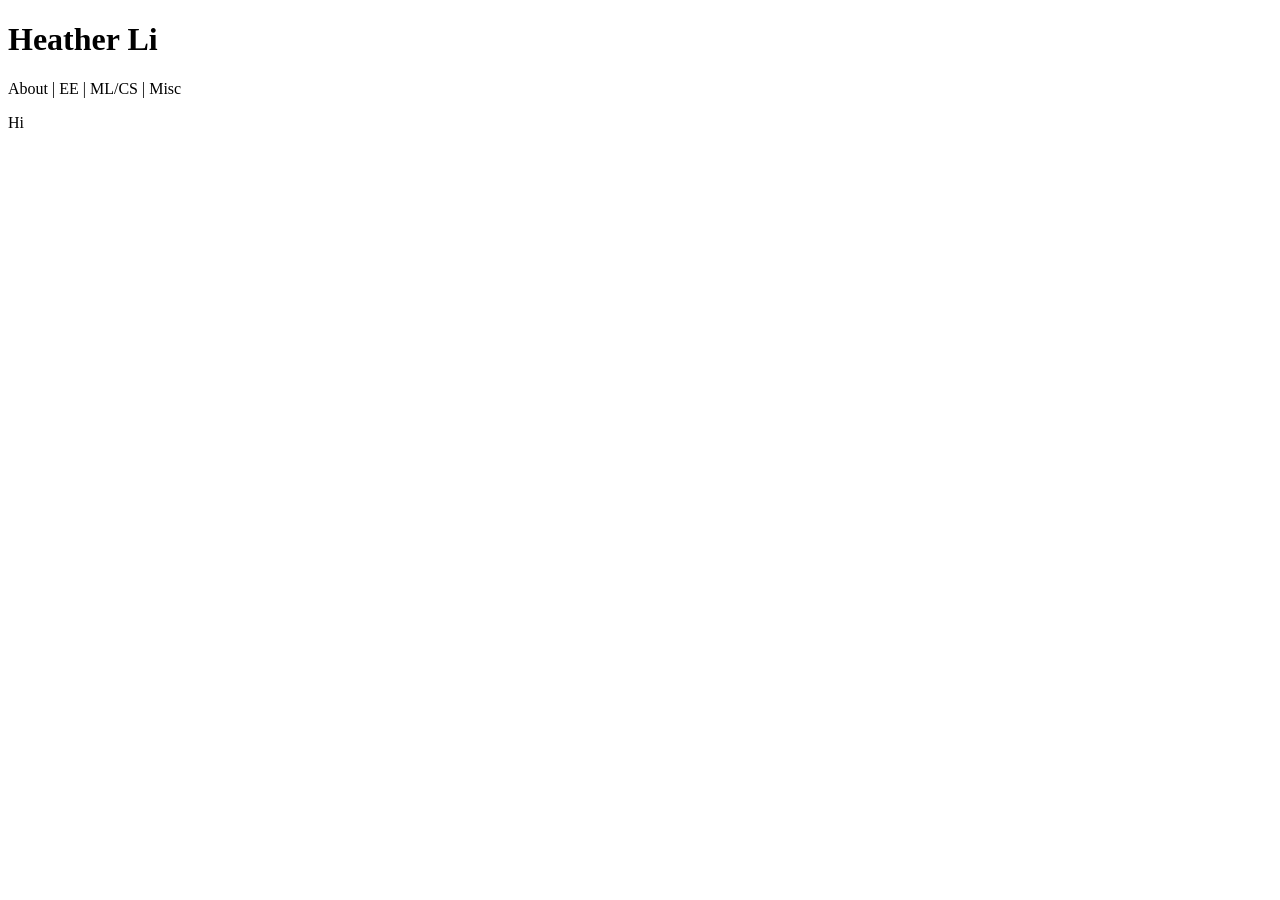
==== index.html @ 276c3e47 "Created index.html" ====
<!DOCTYPE html>
<html lang="en">
<head>
  <meta charset="UTF-8">
  <meta name="viewport" content="width=device-width, initial-scale=1.0">
  <title>Heather Li | Portfolio</title>
</head>
<body>
  <h1>Heather Li</h1>
  <p>About | EE | ML/CS | Misc </p>
  <p>Hi</p>
</body>
</html>
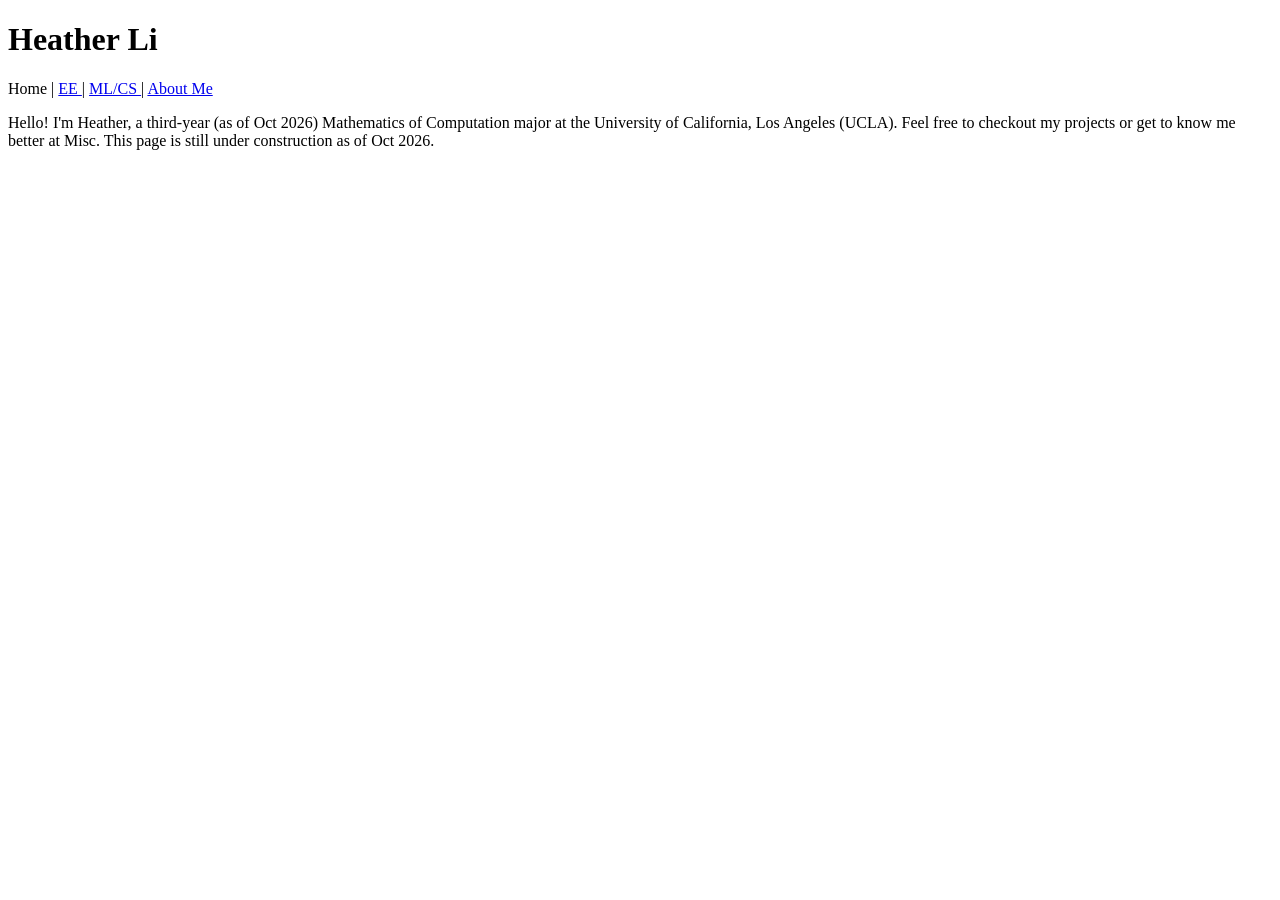
==== commit 02c25db5: "Skeleton pages and some development for RP work" ====
--- a/index.html
+++ b/index.html
@@ -3,11 +3,11 @@
 <head>
   <meta charset="UTF-8">
   <meta name="viewport" content="width=device-width, initial-scale=1.0">
-  <title>Heather Li | Portfolio</title>
+  <title> Portfolio -- Heather Li  </title>
 </head>
 <body>
   <h1>Heather Li</h1>
-  <p>About | EE | ML/CS | Misc </p>
-  <p>Hi</p>
+  <p> Home | <a href="EE_projects/index.html"> EE </a> | <a href="ML_CS_projects/index.html"> ML/CS </a> | <a href="misc.html"> About Me </a> </p>
+  <p>Hello! I'm Heather, a third-year (as of Oct 2026) Mathematics of Computation major at the University of California, Los Angeles (UCLA). Feel free to checkout my projects or get to know me better at Misc. This page is still under construction as of Oct 2026. </p>
 </body>
 </html>
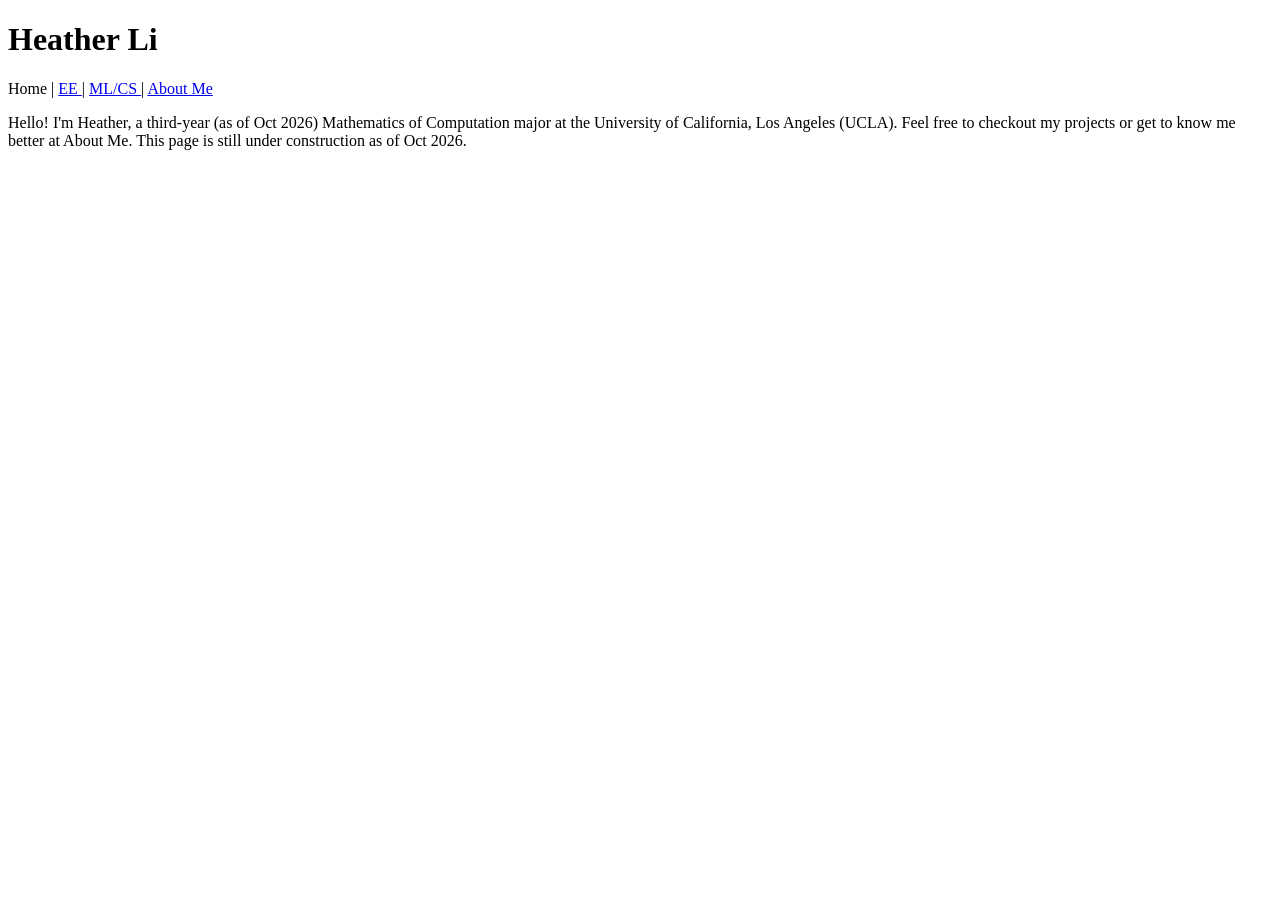
==== commit 6295e00c: "debugging back button and included styles.css" ====
--- a/index.html
+++ b/index.html
@@ -3,11 +3,12 @@
 <head>
   <meta charset="UTF-8">
   <meta name="viewport" content="width=device-width, initial-scale=1.0">
+  <link rel="stylesheet" href="style.css">
   <title> Portfolio -- Heather Li  </title>
 </head>
 <body>
   <h1>Heather Li</h1>
   <p> Home | <a href="EE_projects/index.html"> EE </a> | <a href="ML_CS_projects/index.html"> ML/CS </a> | <a href="misc.html"> About Me </a> </p>
-  <p>Hello! I'm Heather, a third-year (as of Oct 2026) Mathematics of Computation major at the University of California, Los Angeles (UCLA). Feel free to checkout my projects or get to know me better at Misc. This page is still under construction as of Oct 2026. </p>
+  <p>Hello! I'm Heather, a third-year (as of Oct 2026) Mathematics of Computation major at the University of California, Los Angeles (UCLA). Feel free to checkout my projects or get to know me better at About Me. This page is still under construction as of Oct 2026. </p>
 </body>
 </html>
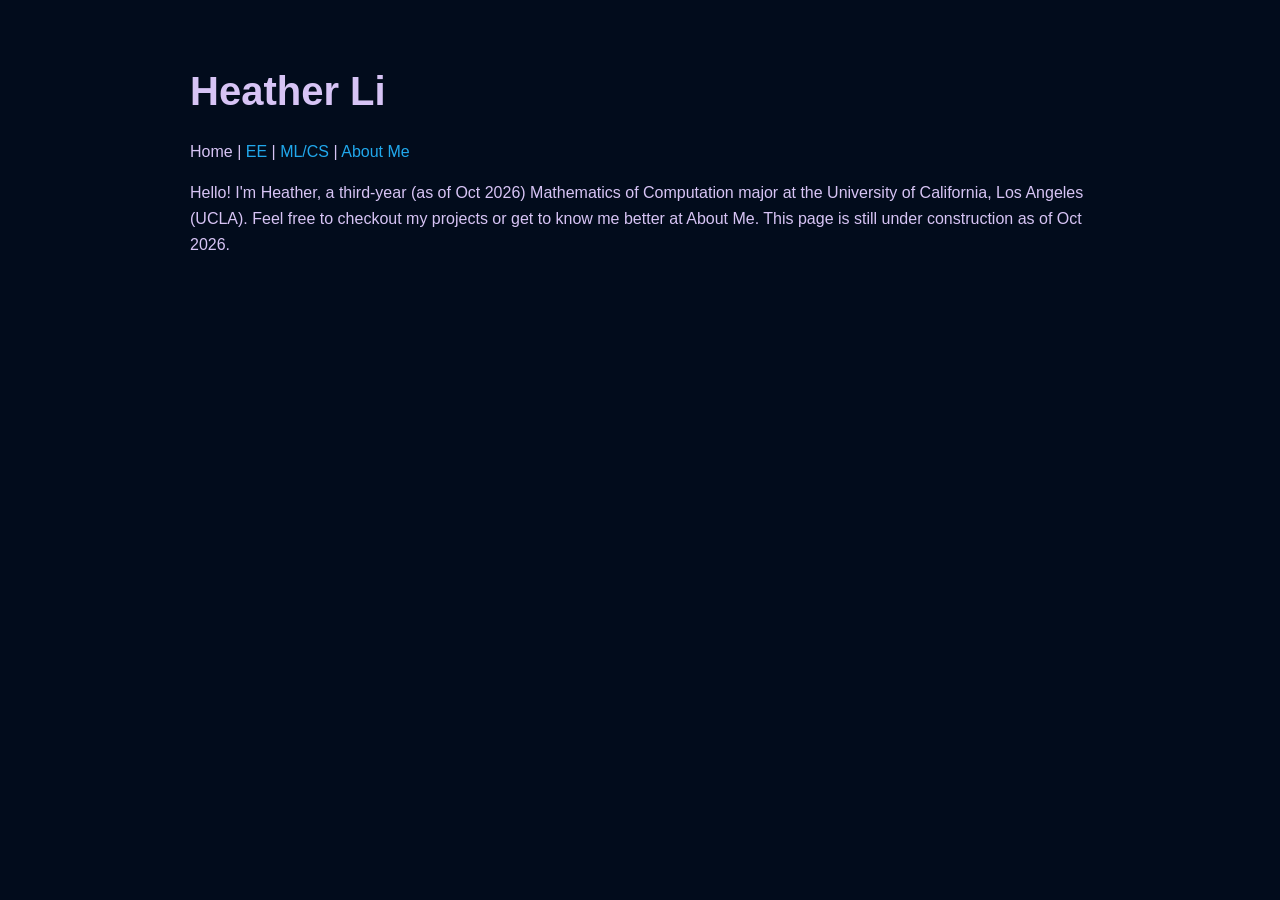
==== commit 567f4d33: "Finished debugging importing styles into all pages" ====
--- a/index.html
+++ b/index.html
@@ -3,7 +3,7 @@
 <head>
   <meta charset="UTF-8">
   <meta name="viewport" content="width=device-width, initial-scale=1.0">
-  <link rel="stylesheet" href="style.css">
+  <link rel="stylesheet" href="../style.css">
   <title> Portfolio -- Heather Li  </title>
 </head>
 <body>
--- a/style.css
+++ b/style.css
@@ -0,0 +1,29 @@
+body {
+    font-family: Tahoma, sans-serif;
+    background-color: #020c1c;
+    color:#d7c4f5;
+    max-width: 900px;
+    margin: 0 auto;
+    padding: 32px 24px;
+    line-height: 1.6;
+}
+
+h1 {
+    font-size: 2.5rem;
+    margin-bottom: 4px;
+}
+
+h2 {
+    border-bottom: 2px solid #0c668a;
+    padding-bottom: 8px;
+    margin-top: 40px;
+}
+
+a {
+    color: #21a8ec;
+    text-decoration: none;
+}
+
+a:hover {
+    text-decoration: underline;
+}
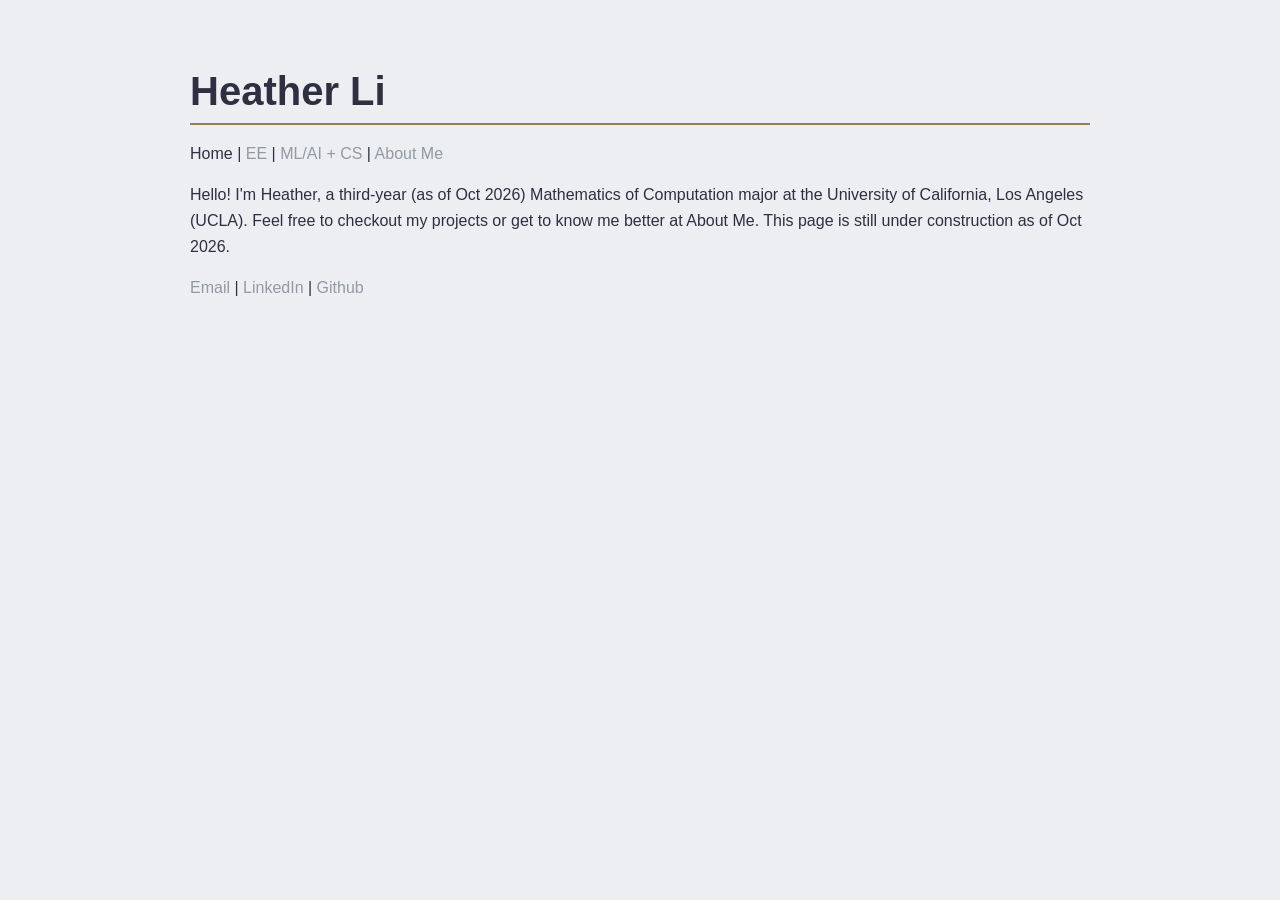
==== commit fe4da127: "Added Rocket Project portfolio section both text and images" ====
--- a/index.html
+++ b/index.html
@@ -8,7 +8,8 @@
 </head>
 <body>
   <h1>Heather Li</h1>
-  <p> Home | <a href="EE_projects/index.html"> EE </a> | <a href="ML_CS_projects/index.html"> ML/CS </a> | <a href="misc.html"> About Me </a> </p>
+  <p> Home | <a href="EE_projects/index.html"> EE </a> | <a href="ML_CS_projects/index.html"> ML/AI + CS </a> | <a href="misc.html"> About Me </a> </p>
   <p>Hello! I'm Heather, a third-year (as of Oct 2026) Mathematics of Computation major at the University of California, Los Angeles (UCLA). Feel free to checkout my projects or get to know me better at About Me. This page is still under construction as of Oct 2026. </p>
 </body>
+<p><a href="mailto:heatherli491@gmail.com"> Email</a> | <a href="https://www.linkedin.com/in/heatherli491">LinkedIn</a> | <a href="https://github.com/graystel"> Github </a></p>
 </html>
--- a/style.css
+++ b/style.css
@@ -1,7 +1,7 @@
 body {
     font-family: Tahoma, sans-serif;
-    background-color: #020c1c;
-    color:#d7c4f5;
+    background-color: #ECEEF2;
+    color:#2E2F41;
     max-width: 900px;
     margin: 0 auto;
     padding: 32px 24px;
@@ -9,21 +9,28 @@
 }
 
 h1 {
+    border-bottom: 2px solid #9A7C58;
     font-size: 2.5rem;
     margin-bottom: 4px;
 }
 
 h2 {
-    border-bottom: 2px solid #0c668a;
+    border-bottom: 2px solid #9A7C58;
+    padding-bottom: 8px;
+    margin-top: 40px;
+}
+h2 {
+    border-bottom: 2px solid #31518F;
     padding-bottom: 8px;
     margin-top: 40px;
 }
 
 a {
-    color: #21a8ec;
+    color: #929aa4;
     text-decoration: none;
 }
 
 a:hover {
     text-decoration: underline;
+    color: #4B3F6D;
 }
